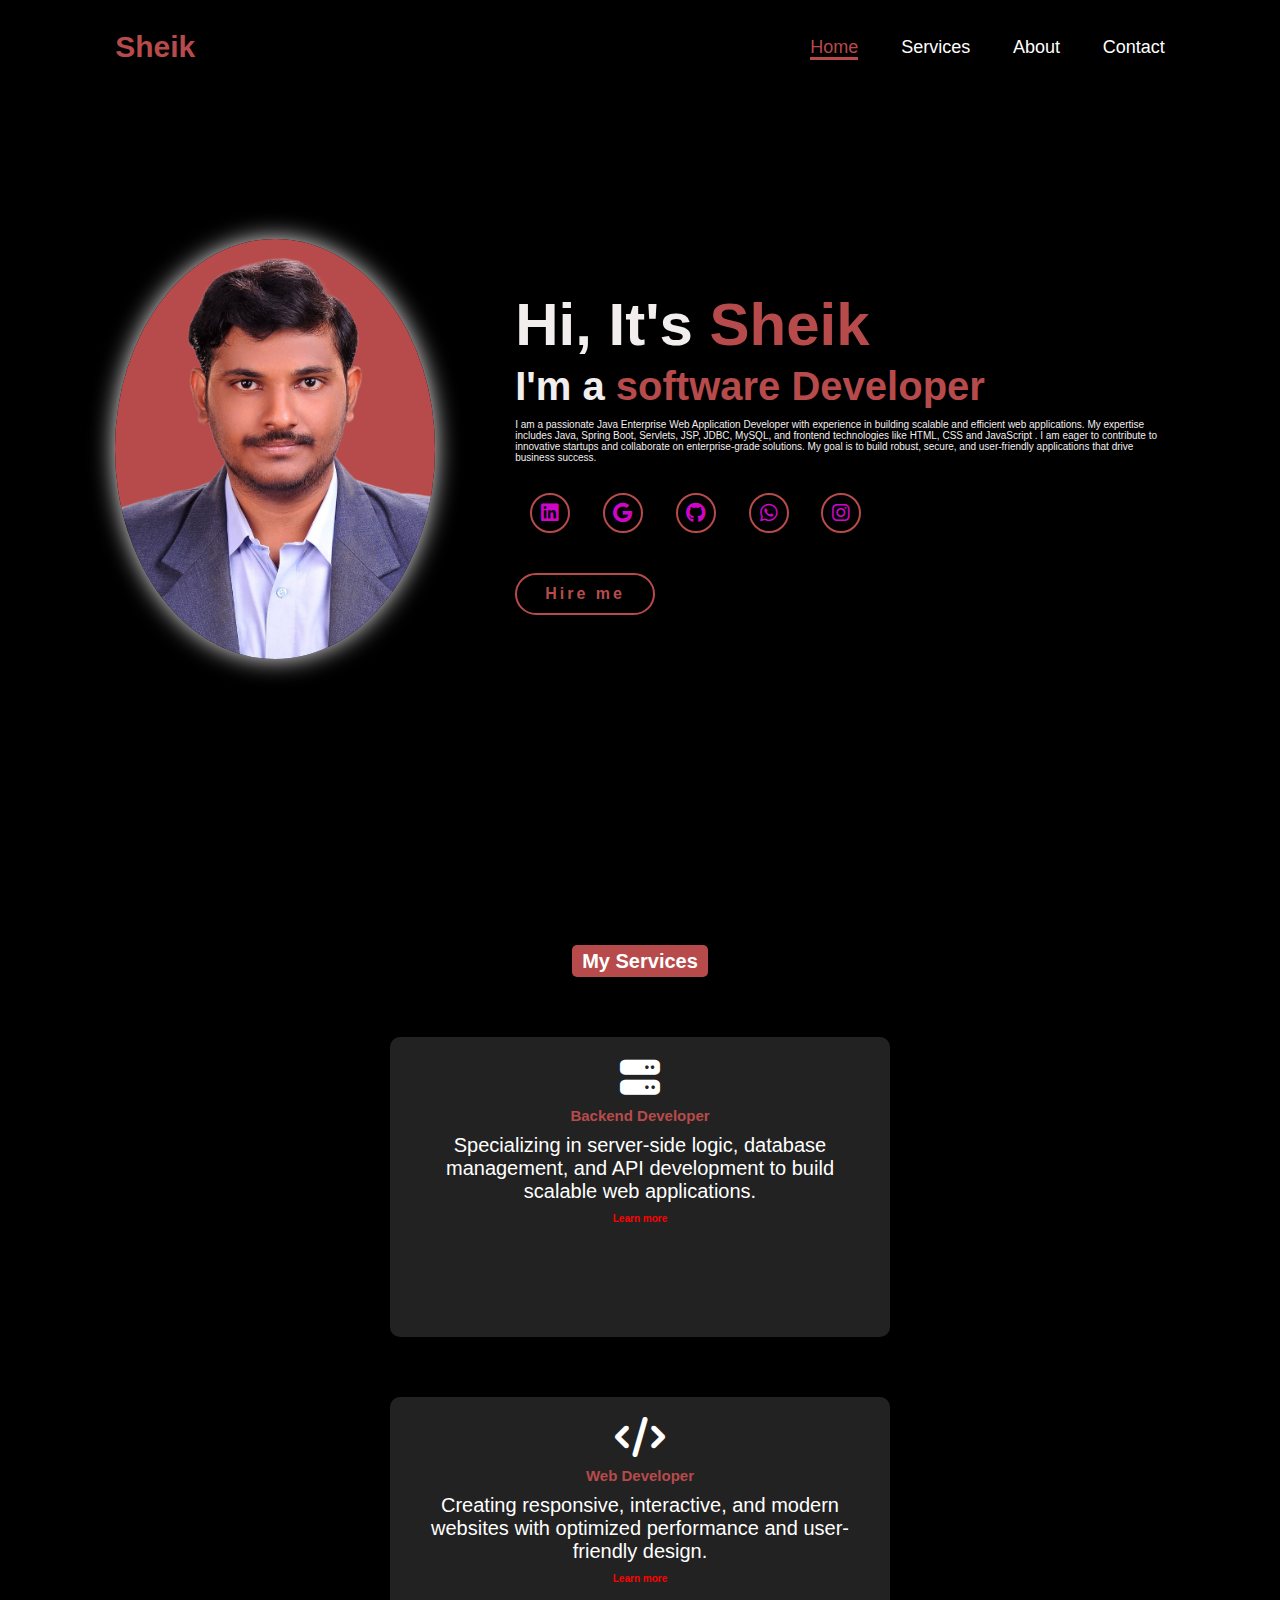
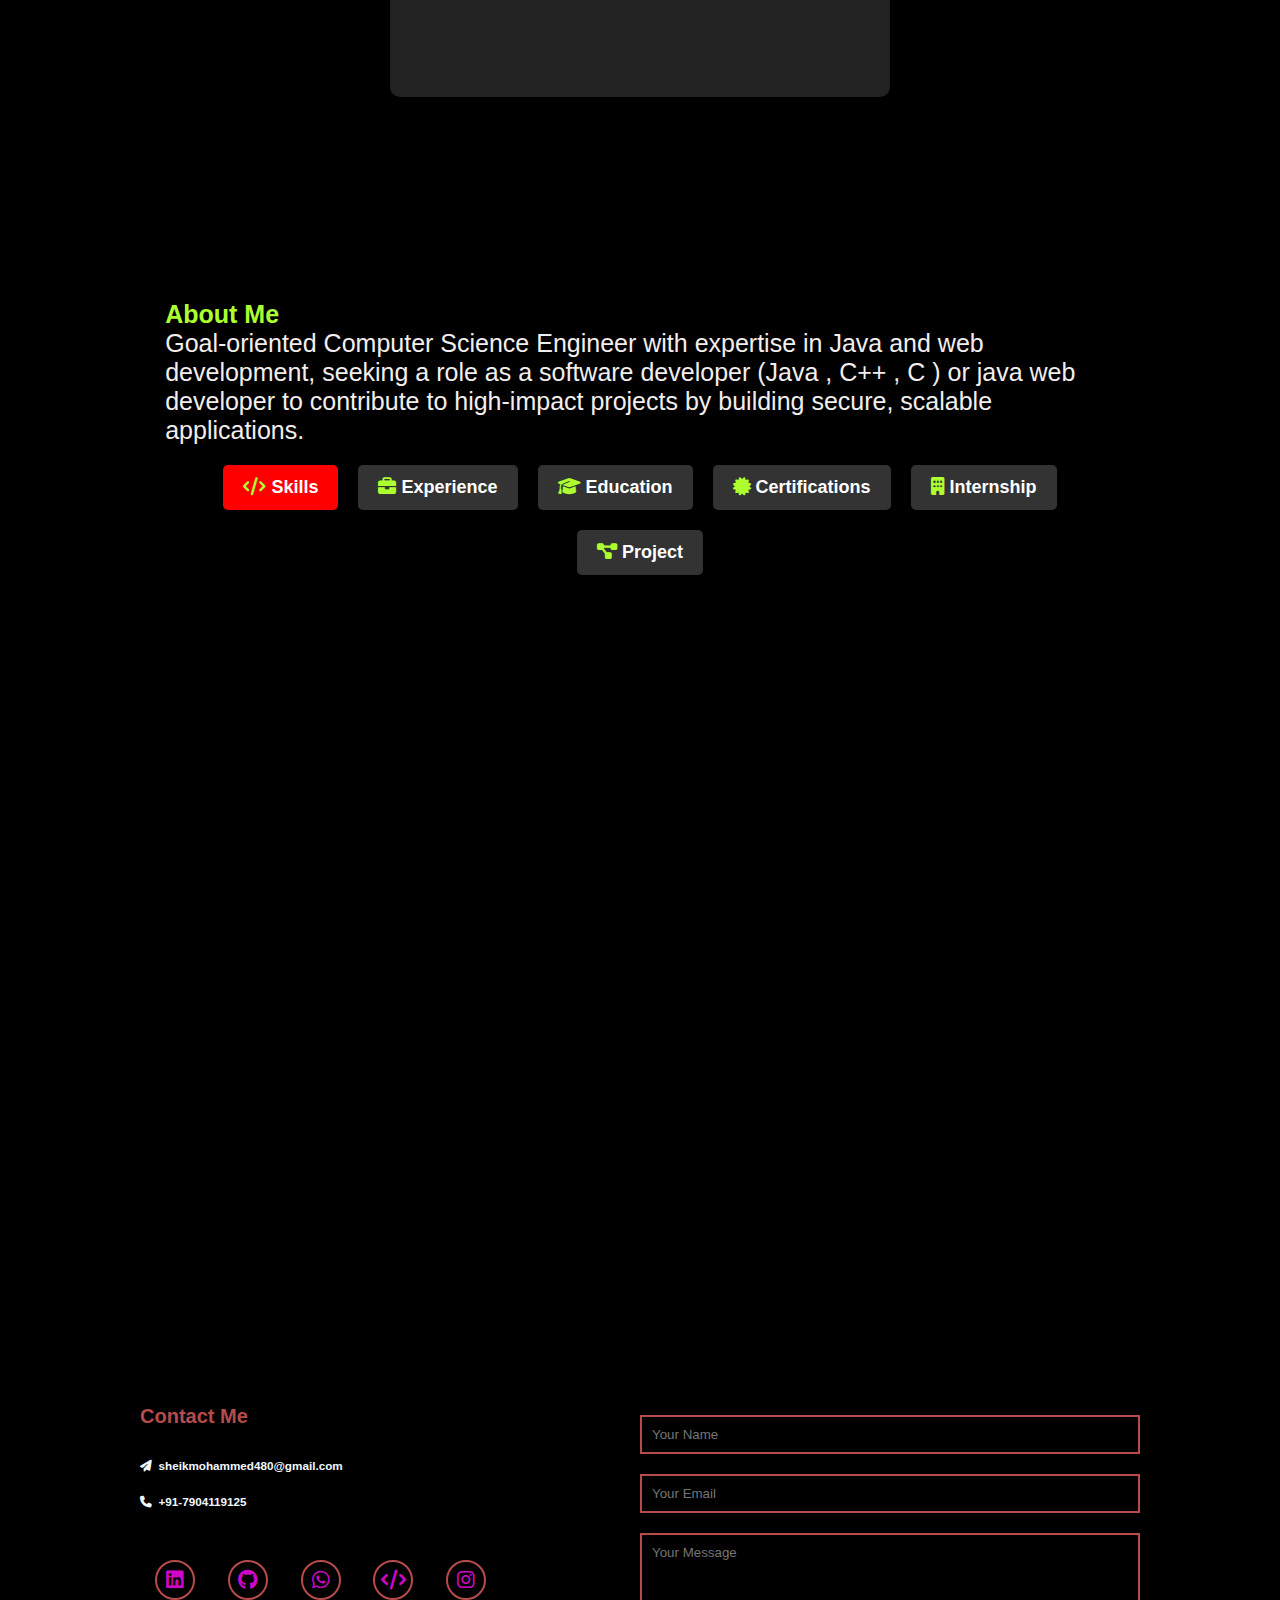
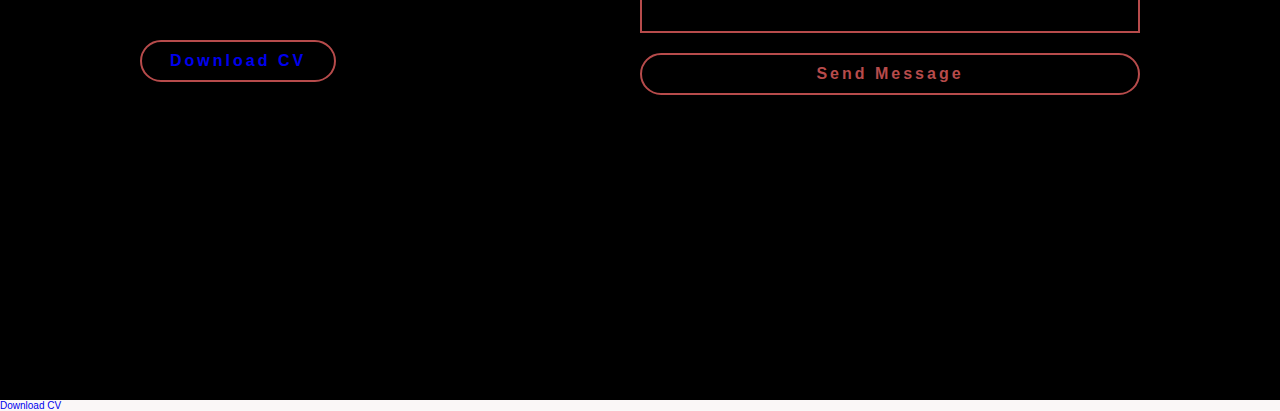
==== New Portfolio/index.html @ 9f8a289c "Add files via upload" ====
<!DOCTYPE html>
<html lang="en">
<head>
    <meta charset="UTF-8">
    <meta name="viewport" content="width=device-width, initial-scale=1.0">
    <title>Portfolio website</title>
    <link rel="stylesheet" href="https://cdnjs.cloudflare.com/ajax/libs/font-awesome/6.5.1/css/all.min.css">

    <link rel="stylesheet" href="style.css">
    <script src="script.js"></script>

    <script>
        function showTab(tabName) {
            // Hide all tab contents
            document.querySelectorAll('.tab-content').forEach(tab => tab.style.display = 'none');
            
            // Remove active class from all tabs
            document.querySelectorAll('.tab').forEach(tab => tab.classList.remove('active'));
            
            // Show selected tab content and add active class to clicked tab
            document.getElementById(tabName).style.display = 'block';
            event.target.classList.add('active');
        }
        
    </script>

</head>
<body>
    <header>
        <a href="#" class="logo">Sheik</a>  
 <nav>
        <a href="#home" class="active">Home</a>
        <a href="#services">Services</a>
        <a href="#about">About</a>
        <a href="#contact">Contact</a>

 </nav>

 </header>

 <section class="home">
    <div class="home-img">
        <img src="sheik.png" alt="">
    </div>
    <div class="home-content">
       <h1>Hi, It's<span> Sheik </span></h1>
       <h3 class="typing-text">I'm a <span></span></h3>
       
        <p>I am a passionate Java Enterprise Web Application
           Developer with experience in building scalable and 
           efficient web applications. My expertise includes Java, 
           Spring Boot, Servlets, JSP, JDBC, MySQL, and frontend 
           technologies like HTML, CSS and  JavaScript .
            I am eager to contribute to innovative startups and collaborate on enterprise-grade solutions. My goal is to build robust, secure, and user-friendly applications that drive business success.
           </p>
      
       
       <div class="social-icons">
       <a href="https://www.linkedin.com/in/sheik-mohammed-1a53ab227" style="color: #df06d8f4;"><i class="fa-brands fa-linkedin" ></i></a>
       <a href="mailto:sheikmohammed480@gmail.com" style="color: #df06d8f4; "><i class="fa-brands fa-google"></i></a>
       <a href="https://github.com/SheikMohammed480/EnterpriseJava" style="color: #df06d8f4; "><i class="fa-brands fa-github"></i></a>
        <a href="https://wa.me/917904119125" style="color: #df06d8f4;"><i class="fa-brands fa-whatsapp"></i></a>
        <a href="https://www.instagram.com/sheikmohammed480?igsh=MWV4YmRhbmNzMDF1Ng==" style="color: #df06d8f4;"><i class="fa-brands fa-instagram"></i></a>
       
       </a>
       </div>
       <a href="#contact" class="btn">Hire me</a>
       
    </div>
 </section>
 <section id="services">
    <h2 class="section-title"><span>My Services</span></h2>
    <br>
    <br>
    <br>
    <br>
    <div class="services-container">
        <!-- Backend Developer -->
        <div class="service-box">
            <i class="fa-solid fa-server"></i>
            <h3>Backend Developer</h3>
            <p>Specializing in server-side logic, database management, and API development to build scalable web applications.</p>
            <a href="https://www.simplilearn.com/tutorials/programming-tutorial/what-is-backend-development#:~:text=Backend%20developers%20build%20code%20that,what%20you%20don't%20see.">Learn more</a>
        </div>

        <!-- Web Developer -->
        <div class="service-box">
            <i class="fa-solid fa-code"></i>
            <br>
            <h3>Web Developer</h3>
            <p>Creating responsive, interactive, and modern websites with optimized performance and user-friendly design.</p>
            <a href="https://www.tpointtech.com/java-web-development">Learn more</a>
        </div>
    </div>
</section>
<section id="about">
    <div class="about-container">
       
        <div class="about-content">
            <h1 style="color:greenyellow;">About Me</h1>
            <p>Goal-oriented Computer Science Engineer with expertise in Java and web development, 
                seeking a role as a software developer (Java , C++ , C ) or java web developer 
                to contribute to high-impact projects by building secure, scalable applications.</p>
            
            <!-- Tabs Navigation -->
            <div class="tabs">
                <span class="tab active" onclick="showTab('skills')"><i class="fas fa-code"></i> Skills</span>
                <span class="tab" onclick="showTab('experience')"><i class="fas fa-briefcase"></i> Experience</span>
                <span class="tab" onclick="showTab('education')"><i class="fas fa-graduation-cap"></i> Education</span>
                <span class="tab" onclick="showTab('certifications')"><i class="fas fa-certificate"></i> Certifications</span>
                <span class="tab" onclick="showTab('internship')"><i class="fas fa-building"></i> Internship</span>
                <span class="tab" onclick="showTab('projects')"><i class="fas fa-project-diagram"></i> Project</span>
            </div>
            
            <!-- Skills Section -->
            <div class="tab-content" id="skills">
                <h3><i class="fas fa-laptop-code"></i> Skills</h3>
                <br>
                <ul class="skills-list">
                    <li><i class="fab fa-java"></i> Java</li>
                    <li><i class="fas fa-code"></i> C++</li>
                    <li><i class="fas fa-code"></i> C</li>
                    <li><i class="fas fa-database"></i> JDBC</li>
                    <li><i class="fas fa-cogs"></i> Collection Frameworks</li>
                    <li><i class="fas fa-laptop"></i> OOPs</li>
                    <li><i class="fas fa-desktop"></i> Swing</li>
                    <li><i class="fas fa-rocket"></i> Servlets & JSP</li>
                    <li><i class="fas fa-server"></i> Hibernate, Spring, Spring Boot</li>
                    <li><i class="fas fa-cloud"></i> Tomcat Server</li>
                    <li><i class="fas fa-tools"></i> Postman API</li>
                    <li><i class="fas fa-code-branch"></i> Eclipse</li>
                    <li><i class="fas fa-database"></i> Oracle, MySQL, MongoDB</li>
                    <li><i class="fab fa-python"></i> Python</li>
                    <li><i class="fab fa-html5"></i> HTML</li>
                    <li><i class="fab fa-css3-alt"></i> CSS</li>
                </ul>
            </div>

            <!-- Experience Section -->
            <div class="tab-content" id="experience" style="display: none;">
                <h3><i class="fas fa-briefcase"></i> Experience</h3>
                <p>Fresher</p>
            </div>

            <!-- Education Section -->
            <div class="tab-content" id="education" style="display: none;">
                <h3><i class="fas fa-graduation-cap"></i> Education</h3>
                <br> <br><br>
               


                <section id="education">
                   
                
                    <div class="progress-container">
                        <div class="progress-item">
                            <span class="progress-label">10th - Zion Good Shepherd's Matric Hr Sec School (86%)</span>
                            <div class="progress-bar">
                                <div class="progress-fill" style="width: 86%;"></div>
                            </div>
                        </div>
                
                        <div class="progress-item">
                            <span class="progress-label">12th - Zion Good Shepherd's Matric Hr Sec School (70%)</span>
                            <div class="progress-bar">
                                <div class="progress-fill" style="width: 70%;"></div>
                            </div>
                        </div>
                
                        <div class="progress-item">
                            <span class="progress-label">B.E Computer Science - Sethu Institute of Technology (8.8 CGPA)</span>
                            <div class="progress-bar">
                                <div class="progress-fill" style="width: 88%;"></div>
                            </div>
                        </div>
                        <h2> Java Web Development|Elysium Academy Pvt Limited| May-Nov 2024</h2>
                    </div>
                </section>
                
               
                
        </div>

        <!-- Certifications Section -->
        <div class="tab-content" id="certifications">
            <h3><i class="fas fa-certificate"></i> Certifications</h3>
            <div class="certification-box">
                <div class="certification-text">
                    <h4>Java Web Development</h4>
                    <p>JAVA WEB DEVELOPMENT – ELYSIUM ACADEMY, MADURAI
                        May 2024 – Nov 2024
                        <pre>
                            JSP (JavaServer Pages): Dynamic web content generation.
                            Servlets: Backend processing for web applications.
                            Hibernate: ORM (Object Relational Mapping) for seamless database interaction.
                            Spring Framework: Dependency injection, MVC architecture, and security integration.
                            During this program, I developed several hands-on projects, emphasizing secure and
                            efficient application design and deployment. 
                            Building a dynamic e-commerce platform using Spring MVC.
                            Implementing RESTful APIs for seamless client-server communication.
                            Designing database schemas using Hibernate for real-time applications.</p>
                        </pre>
                        
                        
                </div>
                <img src="elysiumCertificate.jpeg" alt="Certification" class="certification-img">
            </div>
        </div>

        <!-- Internship Section -->
        <div class="tab-content" id="internship">
            <h3><i class="fas fa-building"></i> Internship</h3>
            <div class="internship-container">
                <div class="internship-box">
                    <img src="internship2.jpeg" alt="Internship" class="internship-img">
                    <p><strong>Web App Development – Sputnik Infotech
                        Sept 2022
                        Successfully completed live training on web application development. The training emphasized creating responsive web designs, implementing client-server architecture, and using modern development tools for real-world projects.</strong></p>
                </div>
                <div class="internship-box">
                    <img src="internship1.jpeg" alt="Internship" class="internship-img">
                    <p><strong>Internship – Tarcin Robotic LLP
                        June 2023
                        Gained practical experience in front-end and back-end development, database management, and deployment strategies. Worked on a full-stack project that included technologies like JavaScript, Python, and cloud-based services. The internship honed problem-solving skills and introduced advanced deployment methodologies.</strong></p>
                </div>
                <div class="internship-box">
                    <img src="workshop1.png" alt="Internship" class="internship-img">
                    <p><strong>React Web Development Workshop – Iconix Software Solution Aug 2021
                        Participated in a five-day free online workshop focusing on React.js fundamentals, including component-based architecture, state management, and creating dynamic user interfaces. This workshop provided hands-on experience in building responsive web applications with React.</strong> (2024)</p>
                </div>
            </div>
        </div>

        <!-- Projects Section -->
        <div class="tab-content" id="projects">
            <h3><i class="fas fa-project-diagram"></i> Projects</h3>
            <div class="projects-container">
                <div class="project-box">
                    <div class="project-content">
                        <h3>EduCrazepolis</h3>
                        <p>An interactive education platform using HTML, CSS, JavaScript, Python (Django), and MongoDB, integrating gamification to boost user engagement. Implemented REST APIs and features like community forums and mentorship programs.</p>
                    </div>
                    <div class="project-images">
                        <img src="project1.png" alt="Screenshot 1">
                        <img src="project2.png"alt="Screenshot 2">
                        <img src="project3.png" alt="Screenshot 3">
                        <img src="project4.png" alt="Screenshot 4">
                    </div>
                </div>
                
                <div class="project-box">
                    <video controls class="project-video">
                        <source src="project.mp4" type="video/mp4">
                        Your browser does not support the video tag.
                    </video>
                    <p><strong>HandPlay Hub</strong> – A Java-based web application featuring secure user authentication, personalized profiles, and two hand-themed games: Hand Cricket and Rock-Paper-Scissors. Integrated Java Servlets, JSP, and MySQL to ensure seamless gameplay and data management.
                    <a href="https://github.com/SheikMohammed480/EnterpriseJavaWebDevelopment/tree/main/ExampleAdvance/src/main/java/com" >Project link</a></p>
                </div>
            </div>
        </div>
    </div>
</section>
    </div>
</section>

 <section id="contact">
    <div class="contact-container">
        <div class="contact-info">
            <h2>Contact Me</h2>
            <pre>
            <h3 style="color:aliceblue"><i class="fa-solid fa-paper-plane"></i>  sheikmohammed480@gmail.com</h3>
            <h3 style="color:aliceblue"><i class="fa-solid fa-phone"></i>  +91-7904119125</h3>
            </pre>
            

            <!-- Social Media Icons -->
            <div class="social-icons">
                <a href="https://www.linkedin.com/in/sheik-mohammed-1a53ab227" style="color: #df06d8f4; "><i class="fa-brands fa-linkedin"></i></a>
                <a href="https://github.com/SheikMohammed480/EnterpriseJava" style="color: #df06d8f4; "><i class="fa-brands fa-github"></i></a>
                <a href="https://wa.me/917904119125" style="color: #df06d8f4;"><i class="fa-brands fa-whatsapp"></i></a>
                <a href="https://leetcode.com/u/sheik11111/" style="color: #df06d8f4; ">  <i class="fa-solid fa-code"></i></a>
                
                <a href="https://www.instagram.com/sheikmohammed480?igsh=MWV4YmRhbmNzMDF1Ng=="  style="color: #df06d8f4; "><i class="fa-brands fa-instagram"></i></a>
                
            </div>

            <!-- Download CV Button -->
            <button class="btn"><a href="Sheik_resume.pdf" target="_blank" >Download CV</a></button>
        </div>

        <!-- Contact Form -->
        <form id="contact-form"  action="https://script.google.com/macros/s/AKfycbxjGUxAutl4nQWu6uIEuPQ8wAayaJed92pa2ijlPtF_cpmoSqvVT17GPBz6u6lk2jLr/exec" method="post">
            <input type="text"  name="name" id="name" placeholder="Your Name" required>
            <input type="email" name="email" id="email" placeholder="Your Email" required>
            <textarea id="message" name="message" placeholder="Your Message" required></textarea>
            <button type="submit" class="btn">Send Message</button>
        </form>
        
        <p id="response-message"></p>
    </div>
</section>

</body>
</html>
<a href="Sheik_resume.pdf" target="_blank">Download CV</a>
---- New Portfolio/style.css ----
*{
    margin:0;
    padding:0;
    box-sizing: border-box;
    text-decoration: none;
    border: none;
    outline: none;
    font-family:'Poppins',sans-serif;
}
html{
    font-size: 62.5%;

}
body{
    width: 1005;
    height:100vh;
    overflow-x: hidden;
    background-color: #faf6f6ef;
    color:#f2eeee;

}
header{
        margin-top:20px;
        position: absolute;
        top:0;
        left:0;
        width: 100%;
        padding: 1rem 9%;
        background-color:transparent;
        filter: drop-shadow(10px);
        display:flex;
        justify-content: space-between;
        align-items:center;
        z-index: 100;

}
.logo{
    font-size: 3rem;
    color:#b74b4b;
    font-weight:800;
    cursor:pointer;
    transition: 0.5s ease;
}
.logo:hover{
    transform: scale(1.1);
}

nav a{
    font-size:1.8rem;
    color:white;
    margin-left: 4rem;
    font-weight:500;
    transition: 0.3s ease;
    border-bottom:3px solid transparent;

}
nav a:hover,nav a.active{
    color:#b74b4b;
    border-bottom:3px solid #b74b4b;
}
@media(max-width:995px){
    nav{
        position:absolute;
        top: 0%;
        right:0;
        width: 40%;
        border-left: 3px-solid #b74b4b;
        border-bottom: 3px solid #b74b4b;
        border-bottom-left-radius: 2rem;
        padding: 1rem solid;
        background-color: #161616;
        border-top:0.1rem solid #161616;


    }
    nav.active{
        display:block;
    }
    nav a{
        display:block;
        font-size:2rem;
        margin:3rem 0;

    }
    nav a:hover,nav a.active{
        padding: 1rem;
        border-radius: 0.5rem;
        border-bottom: 0.5rem solid #b74b4b;
    }
    

}
section{
    min-height:100vh;
    padding:5rem 9% 5rem;

}
.home{
    display:flex;
    justify-content:center;
    align-items:center;
    gap:8rem;
    background-color:black;


}
.home .home-content h1{
    font-size:6rem;
    font-weight:700;
    line-height: 1.3;
    
}
span{
    color:#b74b4b;
}
.home-content h3{
    font-size:4rem;
    margin-bottom: 1rem;
    font-weight: 700;
}
.home-img{
    border-radius:50%;
}
.home-img img {
    width: 25vw;
    border-radius: 50%;
    box-shadow: 0 0 25px; 
    cursor: pointer;
    transition: 0.2s linear;
}


.social-icons a{
    display:inline-flex;
    justify-content: center;
    align-items: center;
    width:4rem;
    height: 4rem;
    background-color: transparent #b74b4b;
    border: 0.2rem solid #b74b4b;
    font-size:2rem;
    border-radius: 50%;
    margin:3rem 1.5rem 3rem; 
    transition: 0.3s ease;
   

    
}
.social-icons a:hover{
    color:black;
    transform: scale(1.3)translateY(-5px);
    background-color: hsl(0, 33%, 95%);
    box-shadow: 0 0 25px #b74b4b;

}
.typing-text{
    font-size: 34px;
    font-weight: 600;
    min-width: 280px;
}
.typing-text span{
    position:relative;
}
.typing-text span::before{
    content:"software Developer";
    color:#b74b4b;
    animation: words 20s infinite;

}
.typing-text span::after{
    content:"";
    background-color: black;
    position: absolute;
    width: calc(100% + 8px);
    height:100%;
    border-left:3px solid black;
    right:-8;
    animation:cur 0.6s infinite;

}
@keyframes cursor{
    to{
        border-left: 3px solid #b74b4b;
    }

}
@keyframes words{
    0%,20%{
        content: "Java Backend Developer";
    }
    21%,40%
   {
    content:"Java Web Developer";
    }
    41%,60%{
        conetnt:"Software Dveloper";
    }

}
@media(max-width:1000px)
{
.home{
    gap:4rem;
}
}
@media(max-width:995px){
    .home{
        flex-direction:column;
        margin:5rem 4rem;


    }
    .home .home-content h3{
        font-size:2.5rem;
    }
    .home-content h1{
        font-size:5rem;
    }
    .home-img img{
        width:70vh;
        margin-top: 4rem;
    }
}
/* Contact Section */
#contact {
    background-color: black; /* Matching portfolio background */
    color: #b74b4b; /* Light red-pinkish text */
    padding: 50px 10%;
    display: flex;
    justify-content: center;
    align-items: center;
}

.contact-container {
    display: flex;
    justify-content: space-between;
    width: 100%;
    max-width: 1000px;
}

/* Contact Info */
.contact-info {
    flex: 1;
}

.contact-info h2 {
    font-size: 2rem;
    margin-bottom: 20px;
    color: #b74b4b; /* Light red-pink */
}

.contact-info p {
    font-size: 1rem;
    margin-bottom: 10px;
    display: flex;
    align-items: center;
    color: white;
}




/* Contact Form */
form {
    flex: 1;
    display: flex;
    flex-direction: column;
    
}

form input, form textarea {
    background-color: black;
    border: 2px solid #b74b4b;
    padding: 10px;
    margin: 10px 0;
    color: white;
    width: 100%;
}

form textarea {
    height: 100px;
    resize: none;
}

/* Button Styling */
.btn {
    background-color: transparent;
    color: #b74b4b;
    border: 2px solid #b74b4b;
    padding: 10px 20px;
    cursor: pointer;
    text-decoration: none;
    display: inline-block;
    margin-top: 10px;
    transition: 0.3s ease;
}

.btn:hover {
    background-color: #b74b4b;
    color: black;
}
/* Services Section */
#services {
    background-color: #000;
    color: white;
    padding: 50px 10%;
    text-align: center;
}

.section-title {
    font-size: 2rem;
    font-weight: bold;
    margin-bottom: 20px;
}

.section-title span {
    background-color:#b74b4b;
    color: white;
    padding: 5px 10px;
    border-radius: 5px;
}

.services-container {
    display: flex;
    justify-content: center;
    gap: 60px;
    flex-wrap: wrap;
}

.service-box {
    background-color: #222;
    padding: 20px;
    border-radius: 10px;
    width: 500px;
    height: 300px;
    text-align: center;
    transition: transform 0.3s ease;
}

.service-box:hover {
    transform: scale(1.05);
    background-color: hsl(63, 79%, 38%);
    
}

.service-box i {
    font-size: 40px;
    color: white;
    margin-bottom: 10px;
}

.service-box h3 {
    font-size: 1.5rem;
    margin-bottom: 10px;
    color: #b74b4b;
}

.service-box p {
    font-size: 20px;
    margin-bottom: 10px;
    color: white;
}

.service-box a {
    color: red;
    text-decoration: none;
    font-weight: bold;
}

.service-box a:hover {
    color:#fdf7f7;
}



.about-container {
    display: flex;
    flex-direction: column;
    align-items: center;
    padding: 50px;
}

/* Bigger Navigation Tabs */
.tabs {
    margin-top: 20px;
    display: flex;
    justify-content: center;
    gap: 30px;
}

.tab {
    font-size: 20px;
    font-weight: bold;
    padding: 12px 20px;
    cursor: pointer;
    color: white;
    background: #333;
    border-radius: 5px;
    transition: 0.3s;
}

.tab:hover,
.tab.active {
    background: red;
}

/* Content Section */
.tab-content {
    margin-top: 20px;
    color: #bbb;
    max-width: 800px;
}

/* Skills Grid - 3 Columns */
.skills-list {
    display: grid;
    grid-template-columns: repeat(3, 1fr); /* 3 columns */
    gap: 15px;
    padding: 0;
    list-style: none;
    text-align: left;
}

.skills-list li {
    display: flex;
    align-items: center;
    gap: 2px;
    font-size: 25px;
   
}
.about-content h3,.about-content p,.about-content h1{
    font-size:25px;
   
}
.about-content i:hover{
    color:#b74b4b
}
#about{
    background-color: #000;
}
#about i{
    color:greenyellow;
}
/* Education Section */
#education {
    background-color: black;
    color: white;
    padding: 50px 10%;
    text-align: center;
}

.section-title {
    font-size: 2rem;
    font-weight: bold;
    margin-bottom: 20px;
}



/* Progress Bar Styling */
.progress-container {
    max-width: 600px;
    margin: auto;
}

.progress-item {
    margin-bottom: 20px;
}

.progress-label {
    display: block;
    font-size: 16px;
    margin-bottom: 5px;
    text-align: left;
}

.progress-bar {
    width: 100%;
    height: 10px;
    background: #333;
    border-radius: 5px;
    position: relative;
    overflow: hidden;
}

.progress-fill {
    height: 100%;
    background: rgb(34, 203, 37);
    border-radius: 5px;
    transition: width 1s ease-in-out;
}


/* About Section */
.about-container {
    display: flex;
    flex-direction: column;
    align-items: center;
    padding: 50px;
}

/* Tabs */
.tabs {
    margin-top: 20px;
    display: flex;
    justify-content: center;
    gap: 20px;
    flex-wrap: wrap;
}

.tab {
    font-size: 18px;
    font-weight: bold;
    padding: 12px 20px;
    cursor: pointer;
    color: white;
    background: #333;
    border-radius: 5px;
    transition: 0.3s;
}

.tab:hover,
.tab.active {
    background: red;
}

/* Content Section */
.tab-content {
    margin-top: 20px;
    color: #bbb;
    max-width: 900px;
    display: none;
}

.tab-content.active {
    display: block;
}

/* About Section */
.about-container {
    display: flex;
    flex-direction: column;
    align-items: center;
    padding: 50px;
}

/* Tabs */
.tabs {
    margin-top: 20px;
    display: flex;
    justify-content: center;
    gap: 20px;
    flex-wrap: wrap;
}

.tab {
    font-size: 18px;
    font-weight: bold;
    padding: 12px 20px;
    cursor: pointer;
    color: white;
    background: #333;
    border-radius: 5px;
    transition: 0.3s;
}

.tab:hover,
.tab.active {
    background: red;
}

/* Content Section */
.tab-content {
    margin-top: 20px;
    color: #bbb;
    max-width: 900px;
    display: none;
}

.tab-content.active {
    display: block;
}

/* Certifications - Text Left, Image Right */
.certification-box {
    display: flex;
    
    background: #222;
    padding: 20px;
    border-radius: 8px;
}

.certification-text {
    flex: 1;
    text-align: left;
    font-size: 15px;
}

.certification-img {
    width: 200px;
    height: auto;
    border-radius: 5px;
}

/* Internship - Three Boxes in Column */
.internship-container {
    display: flex;
    flex-direction: column;
    gap: 15px;
    align-items: center;
}

.internship-box {
    display: flex;
    align-items: center;
    background: #222;
    padding: 15px;
    border-radius: 8px;
    width: 110%;
}

.internship-img {
    width: 80px;
    height: auto;
    border-radius: 5px;
    margin-right: 15px;
}

/* Projects - One Box with Image, One with Video */
.projects-container {
    display: flex;
    flex-direction: column;
    gap: 20px;
}

.project-box {
    display: flex;
    align-items: center;
    background: #222;
    padding: 15px;
    border-radius: 8px;
}

.project-video {
    width: 150px;
    height: auto;
    border-radius: 5px;
    margin-right: 15px;
}

.project-box {
    background: #222;
    padding: 20px;
    border-radius: 8px;
    
}

/* Arrange Images in a Grid */
.project-images {
    display: grid;
    grid-template-columns: repeat(2, 1fr); /* 2x2 Grid */
    gap: 10px;
    margin-top: 10px;
}

.project-images img {
    width: 100%;
    height: auto;
    border-radius: 5px;
}
.btn{
    display: inline-block;
    padding: 1rem 2.8rem;
    background-color: black;
    border-radius: 4rem;
    font-size: 1.6rem;
    color: #b74b4b;
    letter-spacing: 0.3rem;
    font-weight: 600;
    border: 2px solid #b74b4b;
    transition: 0.3s ease;
    cursor:pointer;
}
.btn:hover{
    transform:scale3d(1.03);
    background-color: #b74b4b;
    color: #000;
    box-shadow: 0 0 25px #b74b4b;
}
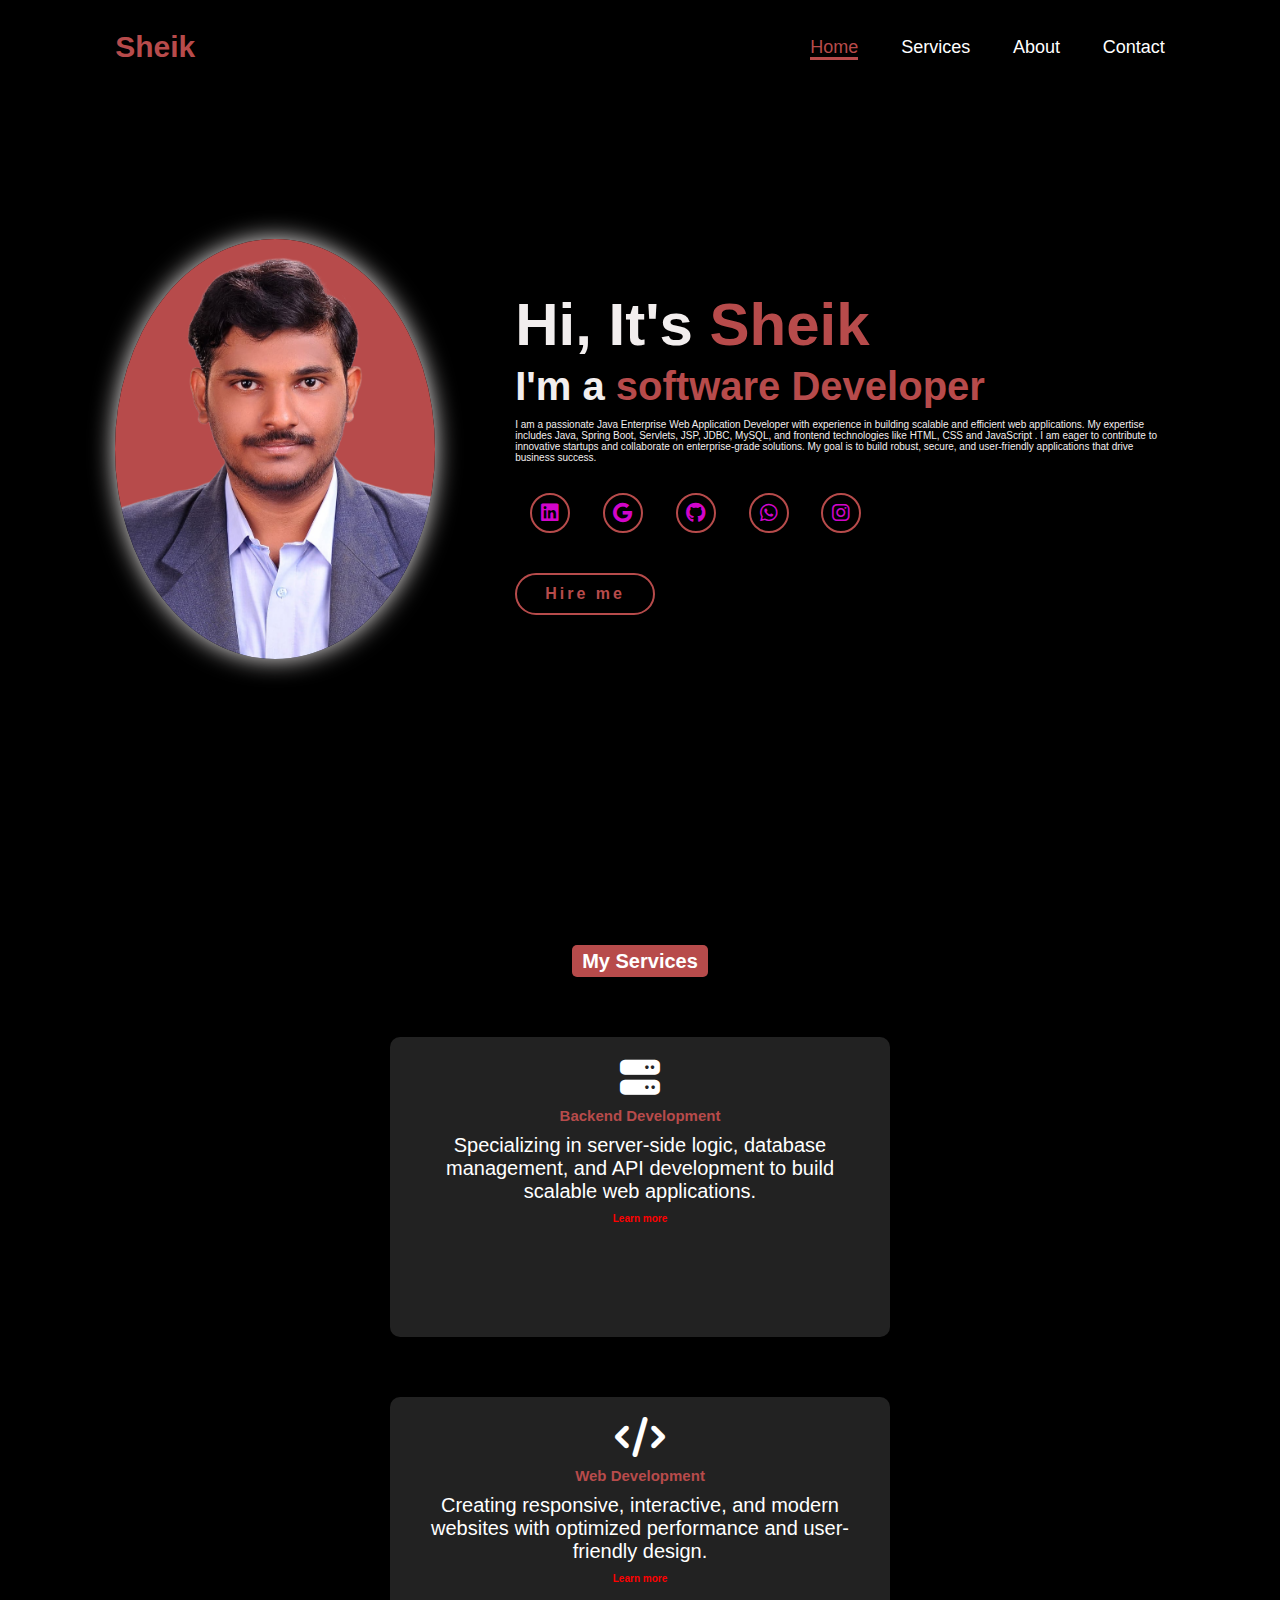
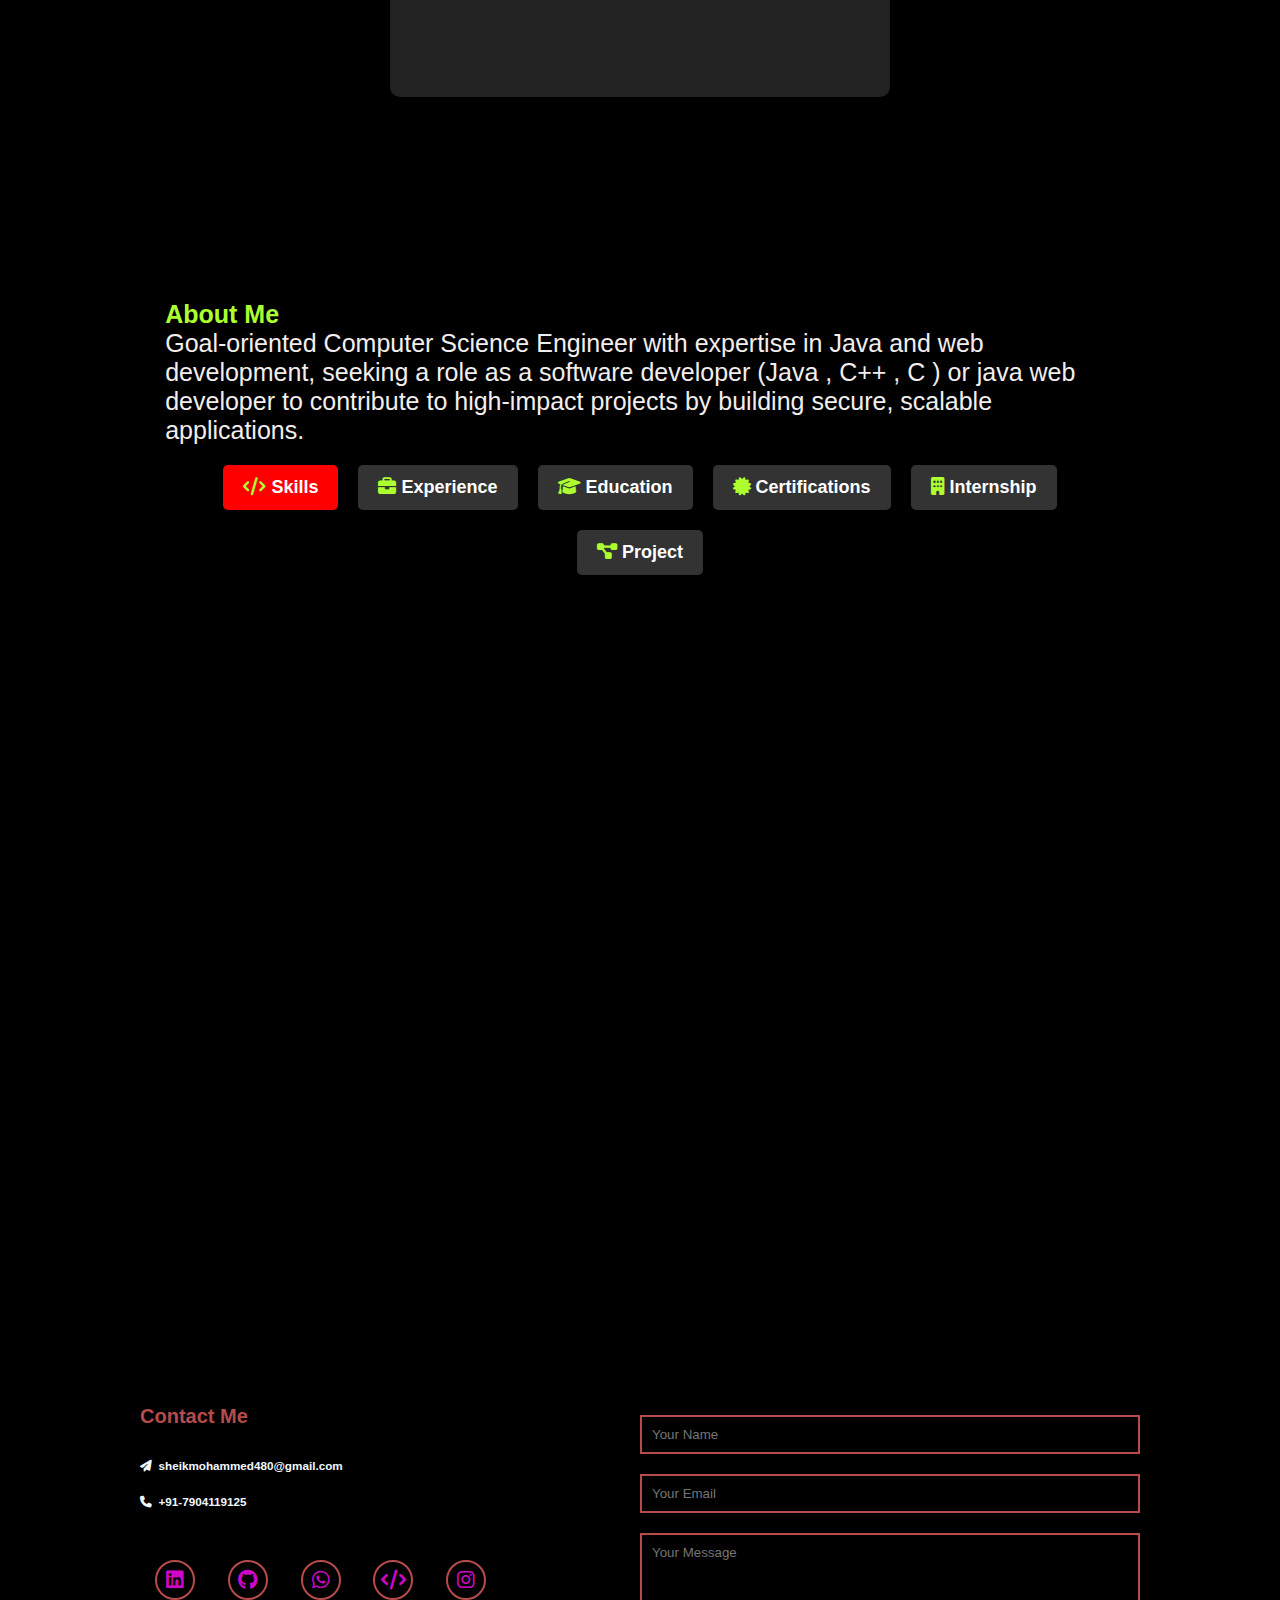
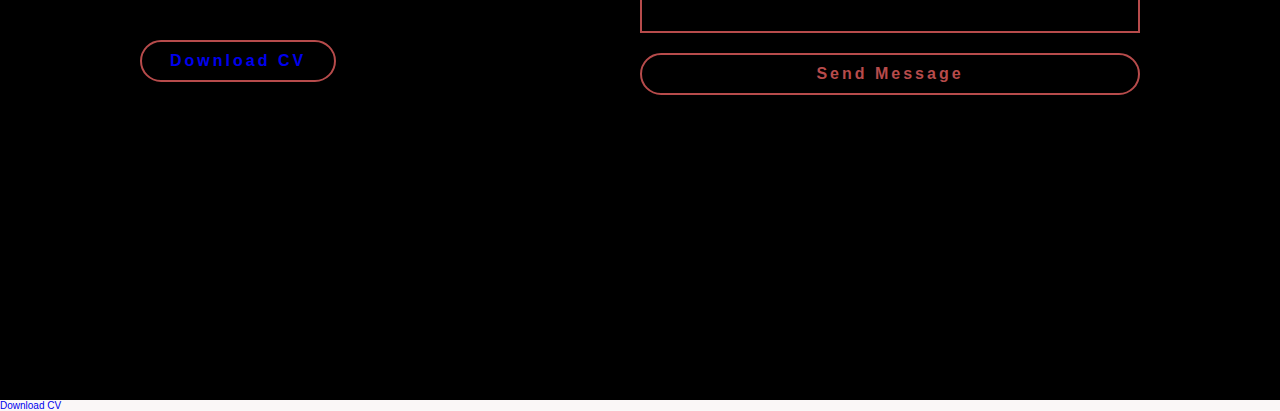
==== commit a0540df9: "Add files via upload" ====
--- a/New Portfolio/index.html
+++ b/New Portfolio/index.html
@@ -78,7 +78,7 @@
         <!-- Backend Developer -->
         <div class="service-box">
             <i class="fa-solid fa-server"></i>
-            <h3>Backend Developer</h3>
+            <h3>Backend Development</h3>
             <p>Specializing in server-side logic, database management, and API development to build scalable web applications.</p>
             <a href="https://www.simplilearn.com/tutorials/programming-tutorial/what-is-backend-development#:~:text=Backend%20developers%20build%20code%20that,what%20you%20don't%20see.">Learn more</a>
         </div>
@@ -87,7 +87,7 @@
         <div class="service-box">
             <i class="fa-solid fa-code"></i>
             <br>
-            <h3>Web Developer</h3>
+            <h3>Web Development</h3>
             <p>Creating responsive, interactive, and modern websites with optimized performance and user-friendly design.</p>
             <a href="https://www.tpointtech.com/java-web-development">Learn more</a>
         </div>
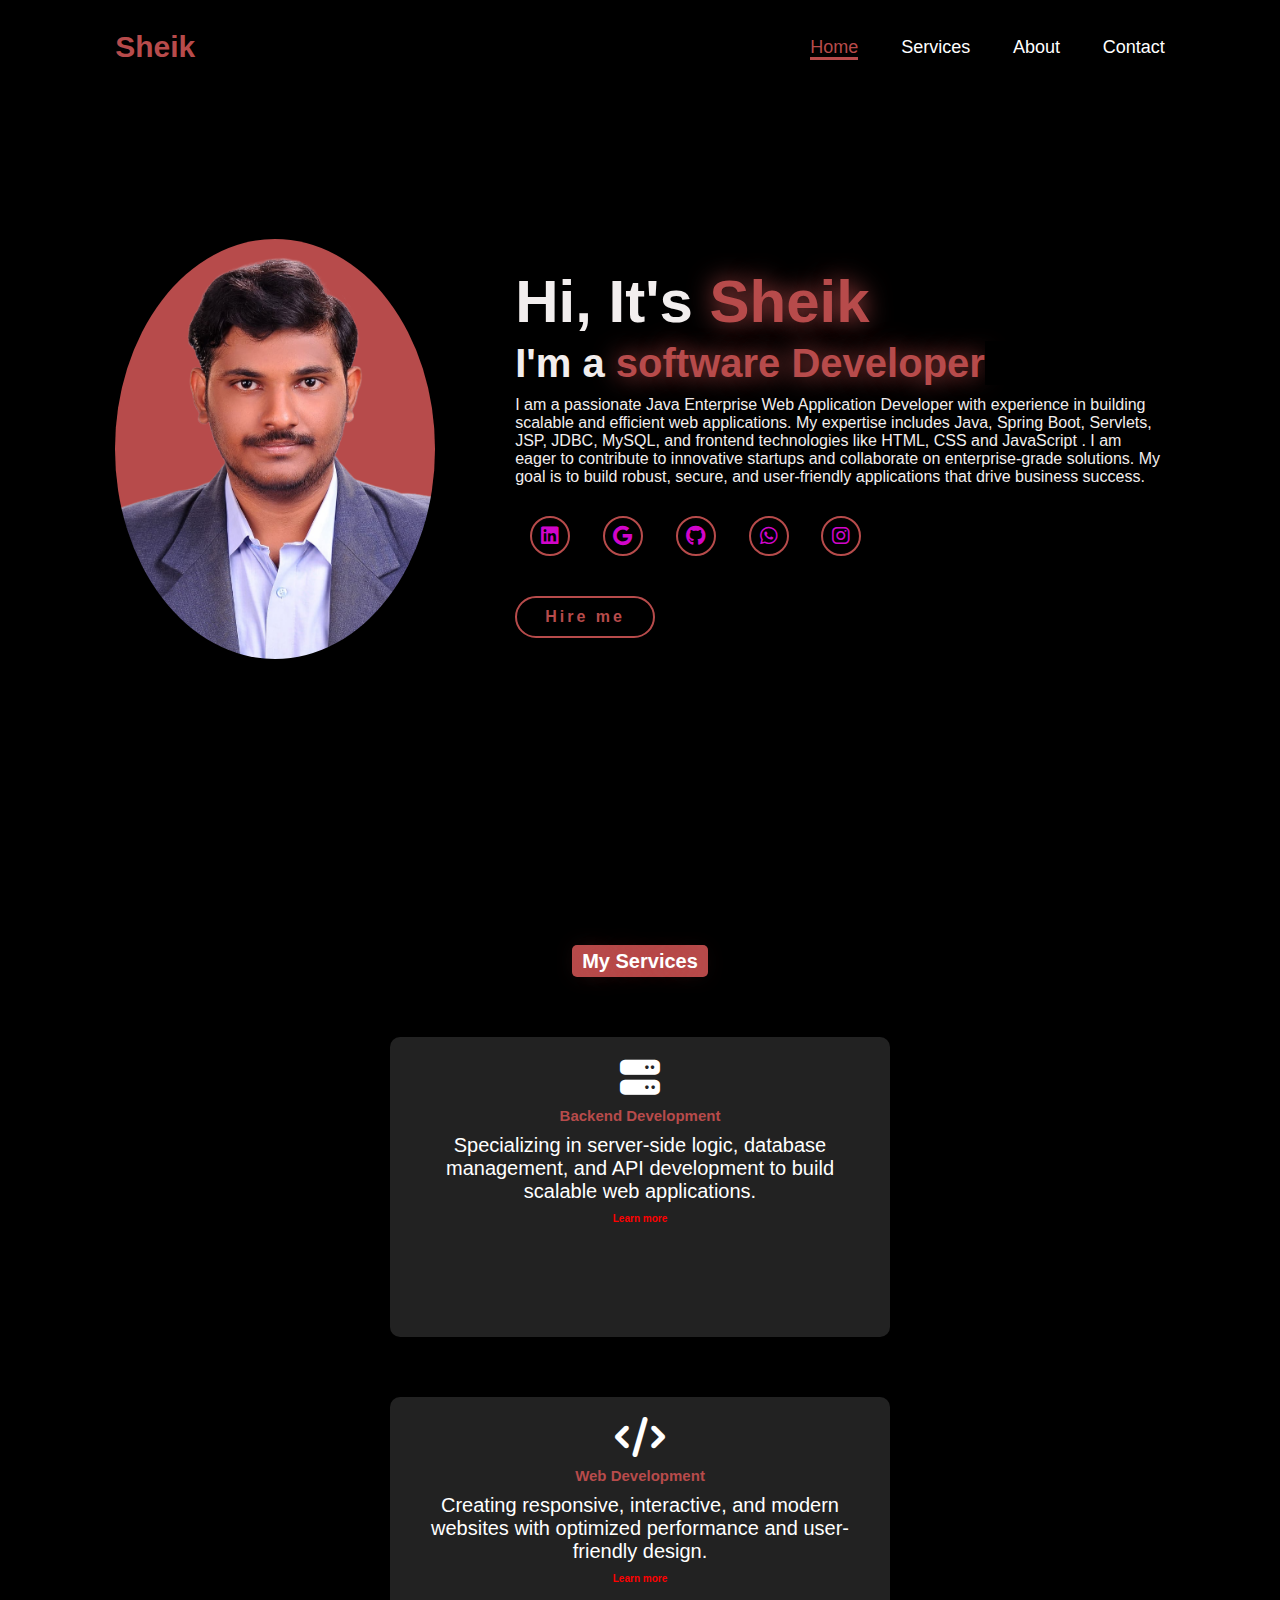
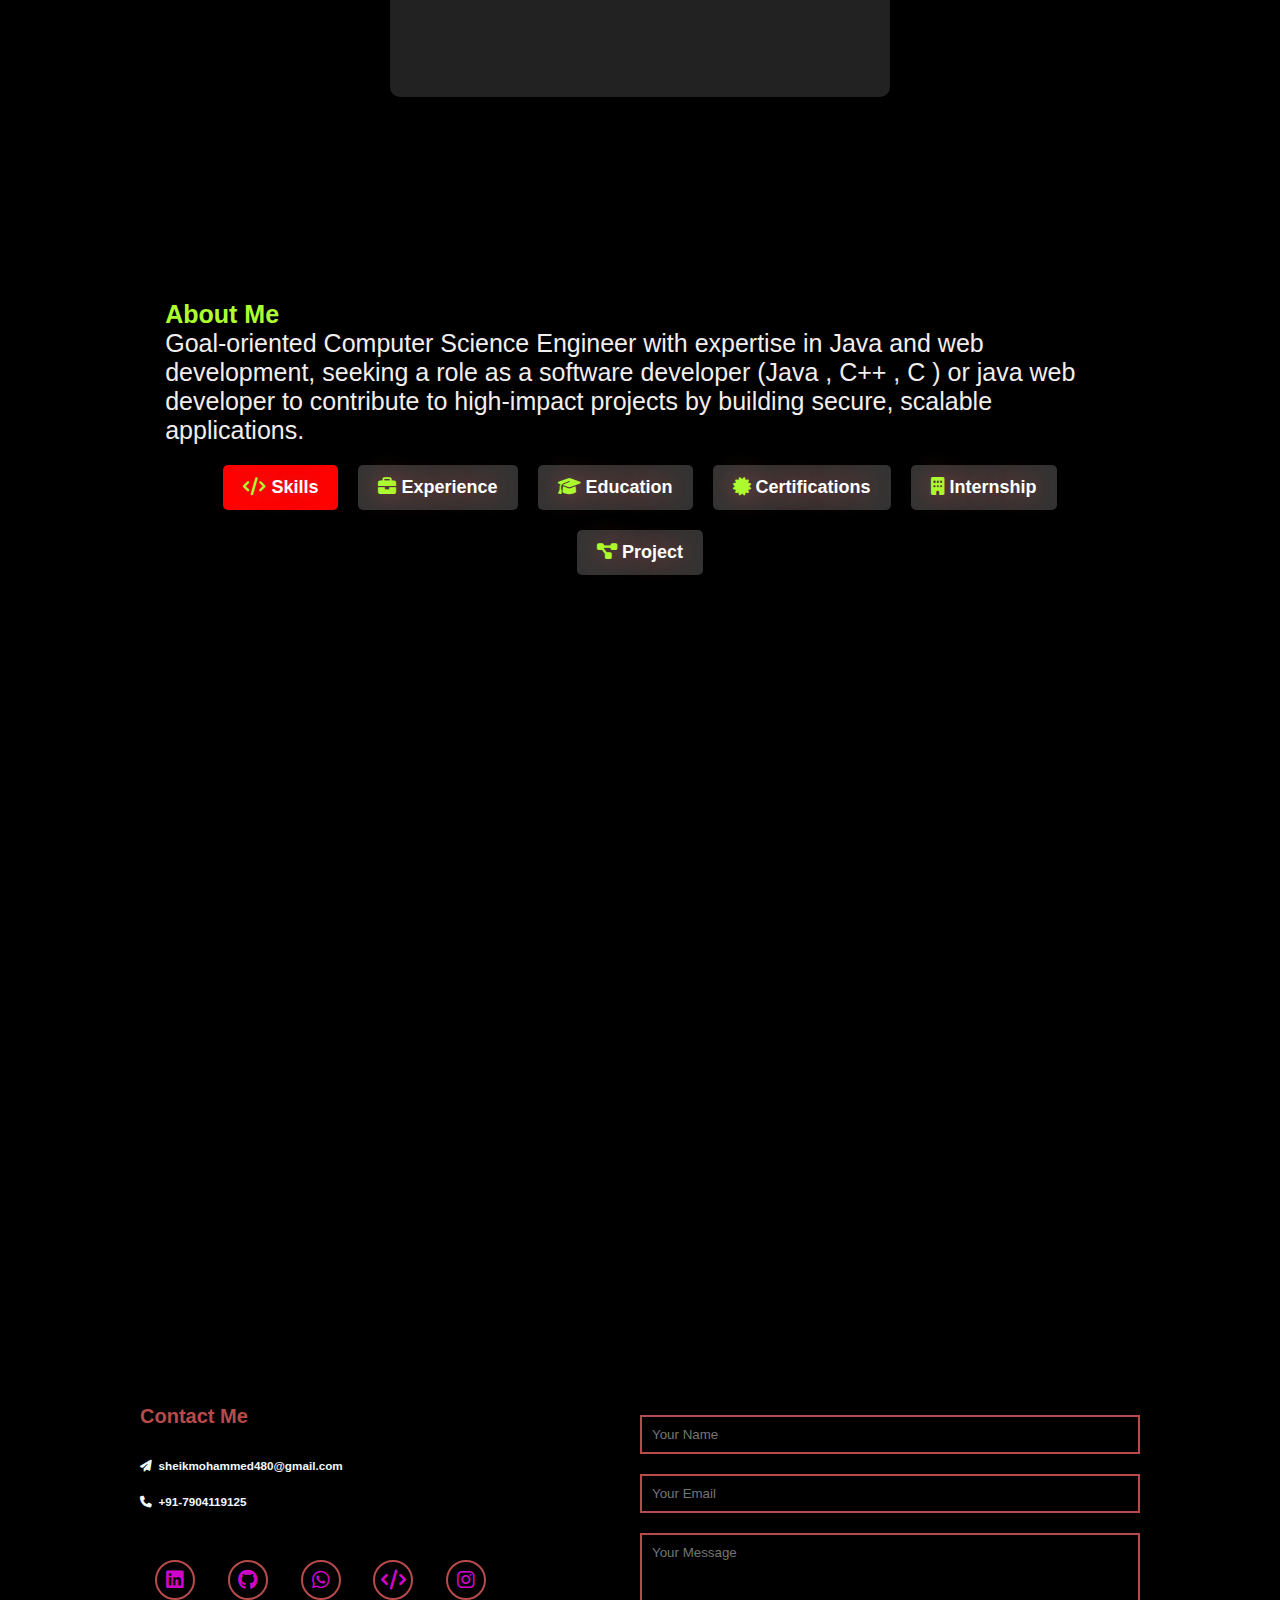
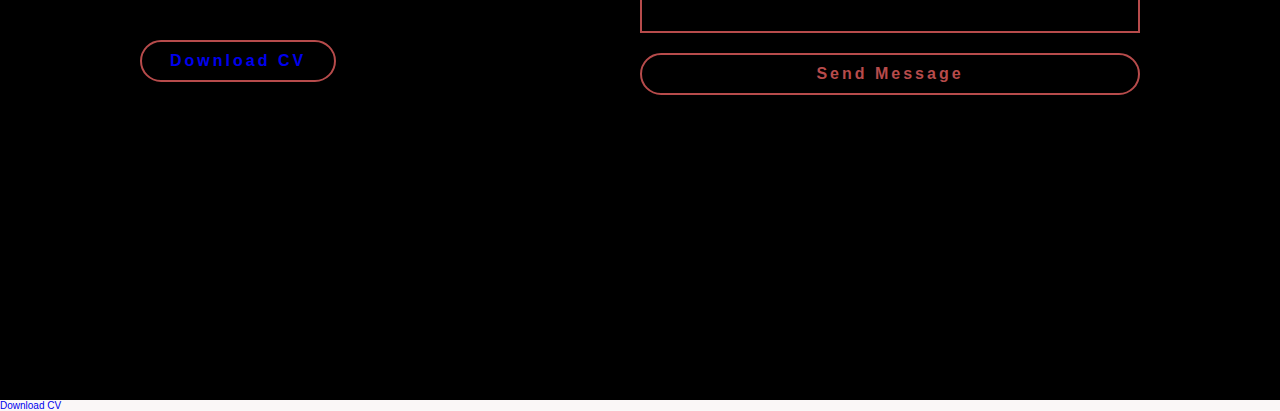
==== commit cd6a77f6: "Add files via upload" ====
--- a/New Portfolio/index.html
+++ b/New Portfolio/index.html
@@ -10,6 +10,7 @@
     <script src="script.js"></script>
 
     <script>
+        
         function showTab(tabName) {
             // Hide all tab contents
             document.querySelectorAll('.tab-content').forEach(tab => tab.style.display = 'none');
@@ -29,6 +30,7 @@
     <header>
         <a href="#" class="logo">Sheik</a>  
  <nav>
+    
         <a href="#home" class="active">Home</a>
         <a href="#services">Services</a>
         <a href="#about">About</a>
@@ -39,12 +41,14 @@
  </header>
 
  <section class="home">
+    
     <div class="home-img">
+        
         <img src="sheik.png" alt="">
     </div>
     <div class="home-content">
        <h1>Hi, It's<span> Sheik </span></h1>
-       <h3 class="typing-text">I'm a <span></span></h3>
+       <h3 class="typing-text">I'm a <span class="typing"></span></h3>
        
         <p>I am a passionate Java Enterprise Web Application
            Developer with experience in building scalable and 
@@ -67,8 +71,10 @@
        <a href="#contact" class="btn">Hire me</a>
        
     </div>
+</div>
  </section>
  <section id="services">
+    <div class="block">
     <h2 class="section-title"><span>My Services</span></h2>
     <br>
     <br>
@@ -92,8 +98,10 @@
             <a href="https://www.tpointtech.com/java-web-development">Learn more</a>
         </div>
     </div>
+</div>
 </section>
 <section id="about">
+    <div class="block">
     <div class="about-container">
        
         <div class="about-content">
@@ -261,9 +269,11 @@
     </div>
 </section>
     </div>
+</div>
 </section>
 
  <section id="contact">
+    
     <div class="contact-container">
         <div class="contact-info">
             <h2>Contact Me</h2>
@@ -300,6 +310,9 @@
     </div>
 </section>
 
+
+<a href="Sheik_resume.pdf" target="_blank">Download CV</a>
+
+</div>
 </body>
-</html>
-<a href="Sheik_resume.pdf" target="_blank">Download CV</a>+</html>--- a/New Portfolio/style.css
+++ b/New Portfolio/style.css
@@ -61,6 +61,7 @@
 @media(max-width:995px){
     nav{
         position:absolute;
+        display: none;
         top: 0%;
         right:0;
         width: 40%;
@@ -112,21 +113,30 @@
 }
 span{
     color:#b74b4b;
+    text-shadow: 0 0 25px #b74b4b;
 }
 .home-content h3{
     font-size:4rem;
     margin-bottom: 1rem;
     font-weight: 700;
 }
+.home-content p{
+    font-size: 1.6rem;
+
+}
 .home-img{
     border-radius:50%;
 }
 .home-img img {
     width: 25vw;
     border-radius: 50%;
-    box-shadow: 0 0 25px; 
+    box-shadow: 0 0 25px transparent; 
     cursor: pointer;
     transition: 0.2s linear;
+   
+}
+.home-img img:hover{
+    box-shadow: 0 0 25px rgb(242, 47, 47);
 }
 
 
@@ -175,7 +185,7 @@
     height:100%;
     border-left:3px solid black;
     right:-8;
-    animation:cur 0.6s infinite;
+    animation:cursor 0.6s infinite;
 
 }
 @keyframes cursor{
@@ -193,7 +203,13 @@
     content:"Java Web Developer";
     }
     41%,60%{
-        conetnt:"Software Dveloper";
+        content:"Software Developer";
+    }
+    61%,80%{
+        content: "Junior web developer";
+    }
+    81%,100%{
+        content: "Associate Software Engineer";
     }
 
 }
@@ -216,8 +232,9 @@
     .home-content h1{
         font-size:5rem;
     }
+    
     .home-img img{
-        width:70vh;
+        width:70vw;
         margin-top: 4rem;
     }
 }
@@ -241,6 +258,7 @@
 /* Contact Info */
 .contact-info {
     flex: 1;
+    
 }
 
 .contact-info h2 {
@@ -688,3 +706,18 @@
     box-shadow: 0 0 25px #b74b4b;
 }
 
+@keyframes scroll{
+    from {
+        opacity:0;
+        scale:0.5;
+    }
+    to{
+        opacity:1;
+        scale:1;
+    }
+}
+.block,.contact-container{
+    animation:scroll 5s linear;
+    animation-timeline: view();
+    animation-range:entry 0% cover 50%;
+}  
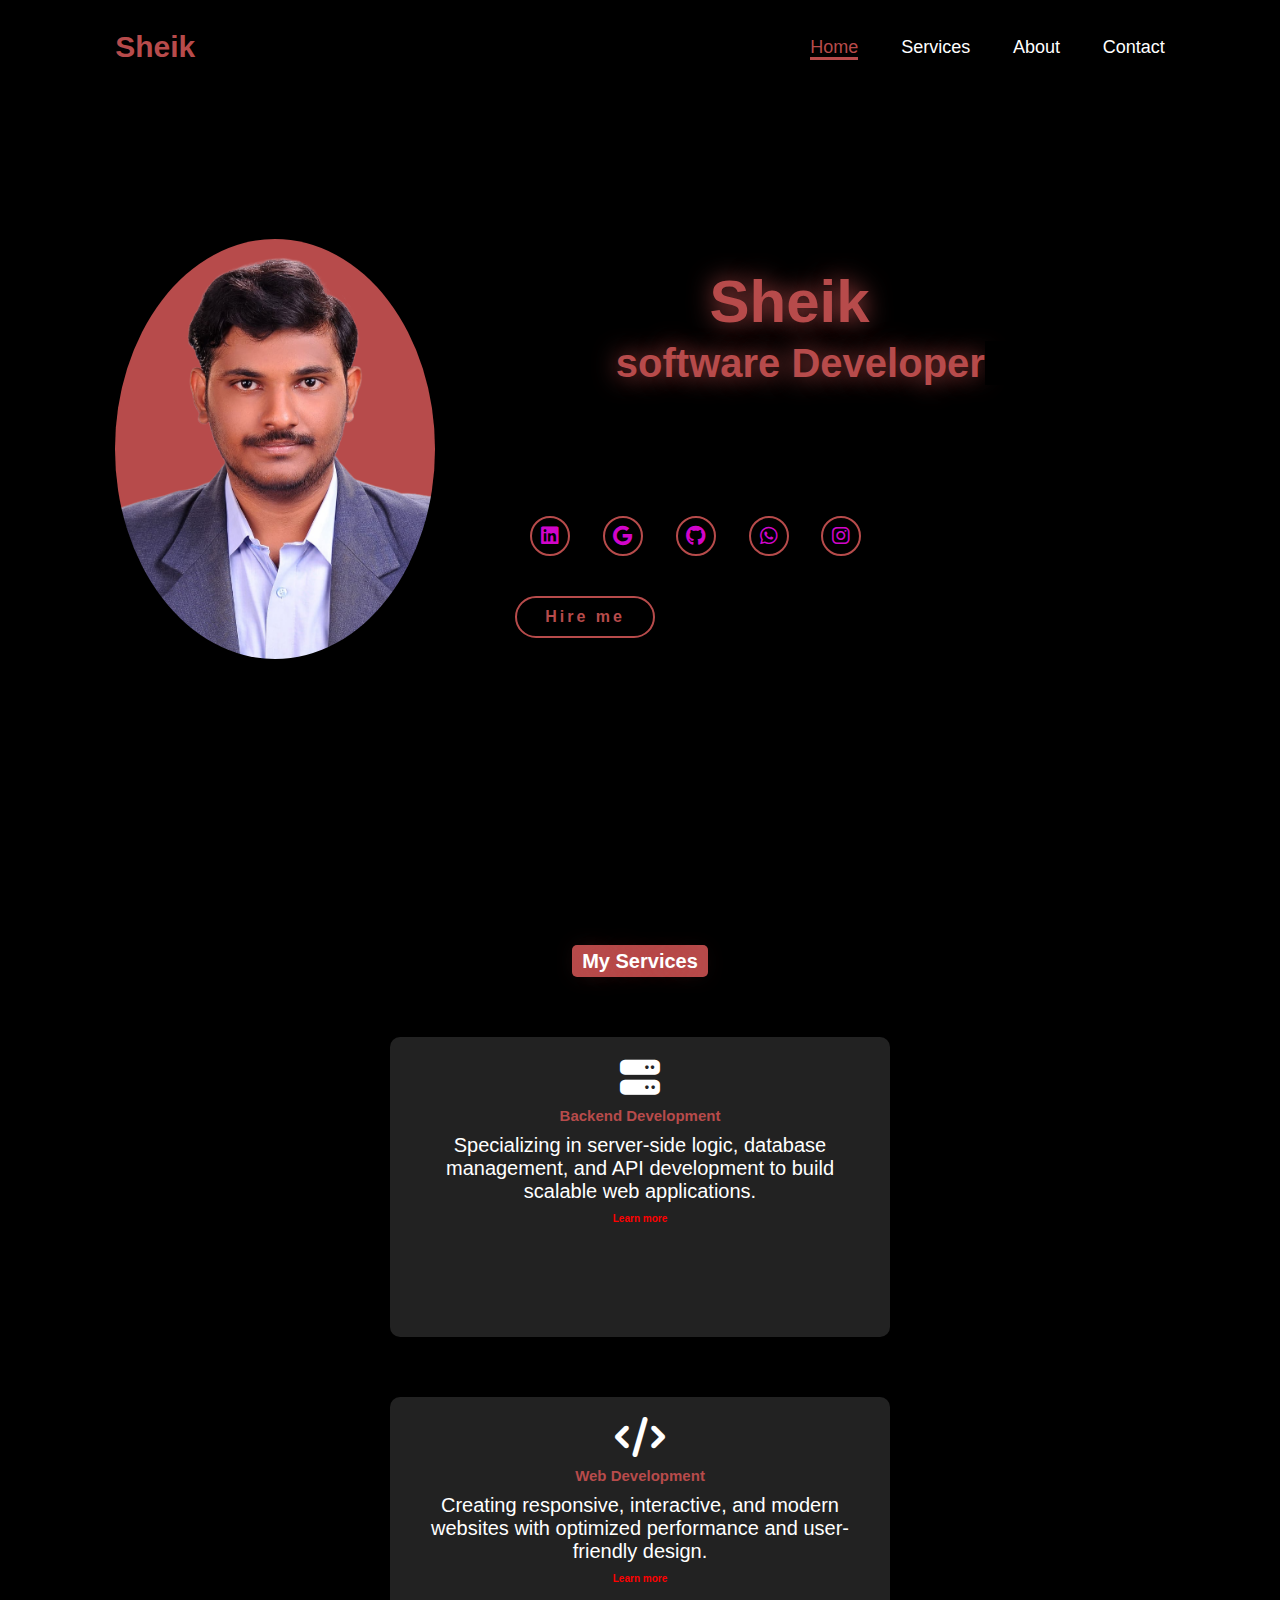
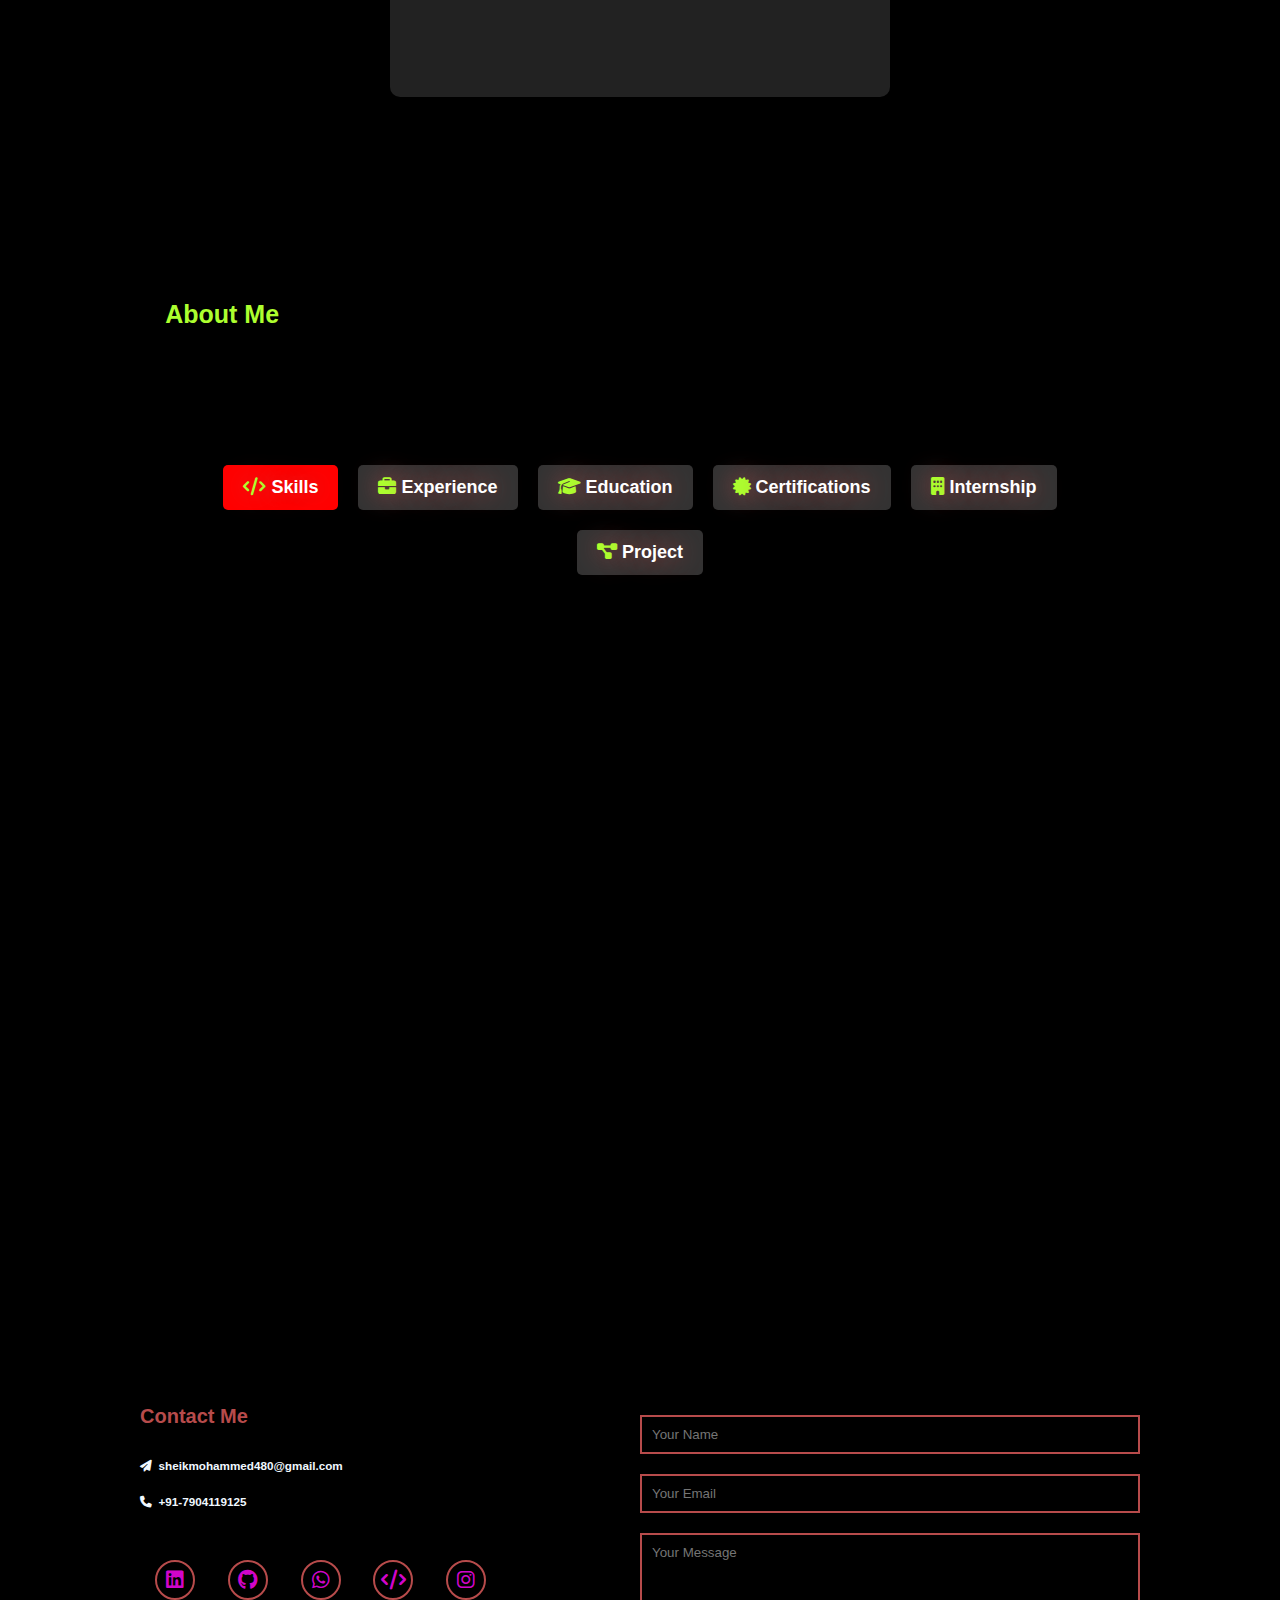
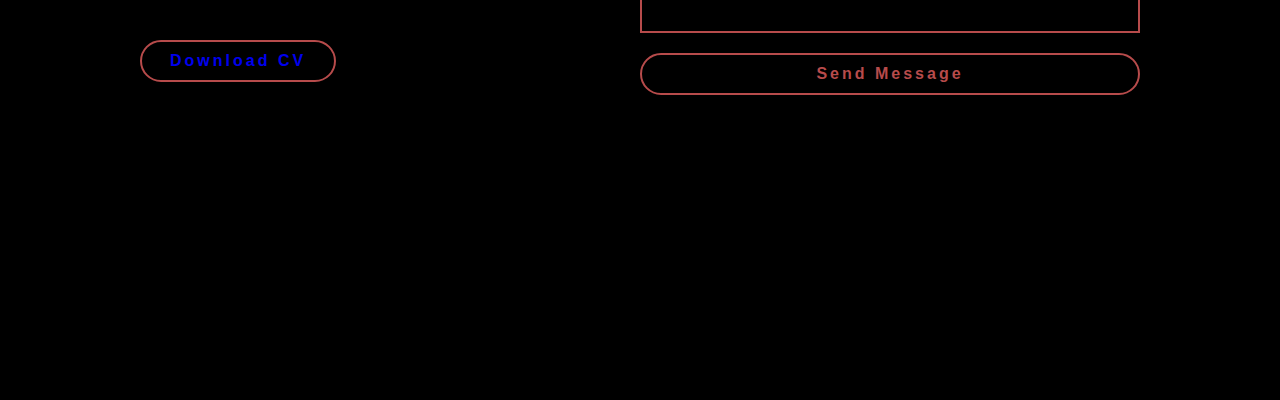
==== commit 071ace09: "Update index.html" ====
--- a/New Portfolio/index.html
+++ b/New Portfolio/index.html
@@ -311,8 +311,8 @@
 </section>
 
 
-<a href="Sheik_resume.pdf" target="_blank">Download CV</a>
+
 
 </div>
 </body>
-</html>+</html>
--- a/New Portfolio/style.css
+++ b/New Portfolio/style.css
@@ -15,8 +15,8 @@
     width: 1005;
     height:100vh;
     overflow-x: hidden;
-    background-color: #faf6f6ef;
-    color:#f2eeee;
+    background-color: black;
+    
 
 }
 header{
@@ -61,7 +61,6 @@
 @media(max-width:995px){
     nav{
         position:absolute;
-        display: none;
         top: 0%;
         right:0;
         width: 40%;
